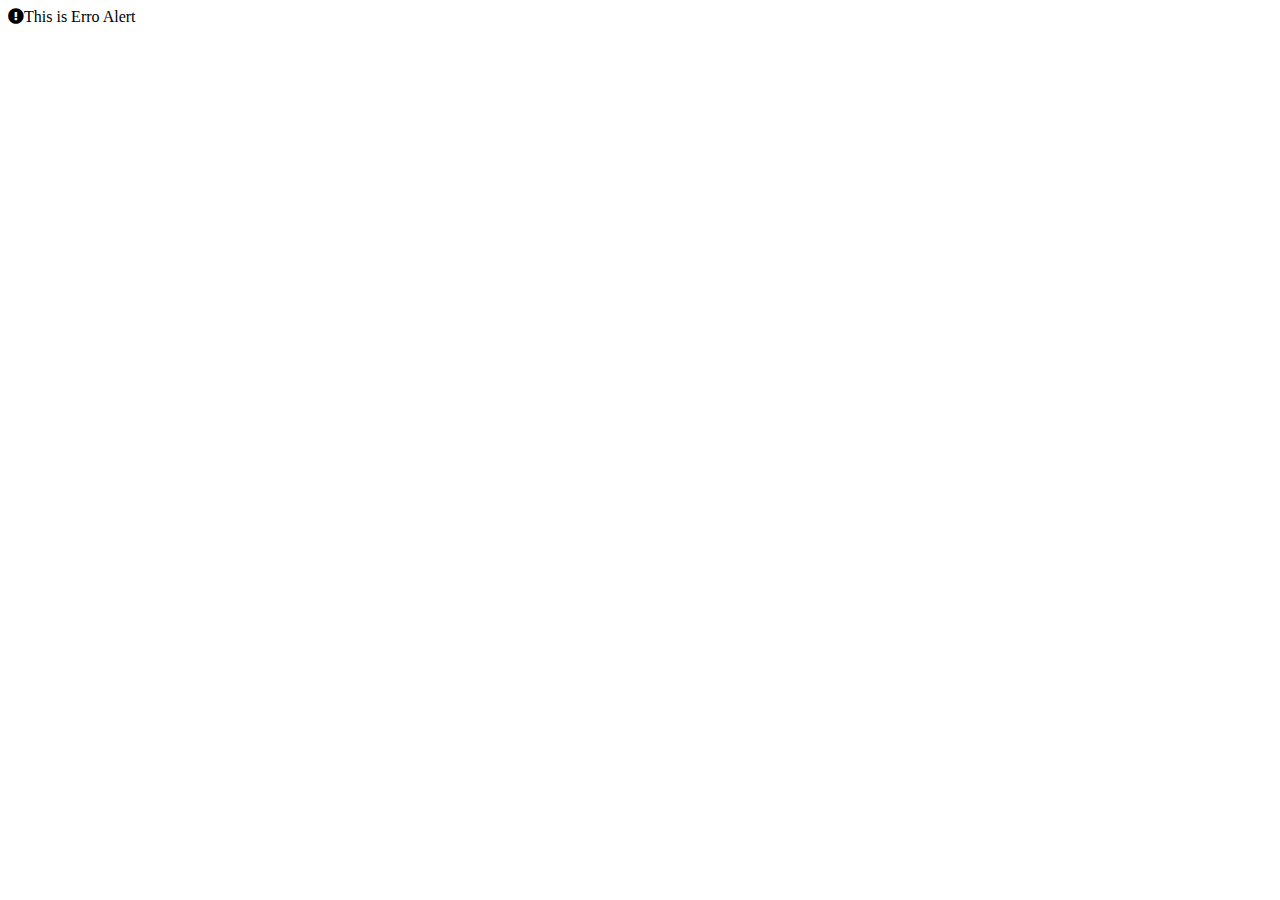
==== alert/alert.html @ 1987a723 "feat: add alert" ====
<!DOCTYPE html>
<html lang="en">
<head>
    <meta charset="UTF-8">
    <meta http-equiv="X-UA-Compatible" content="IE=edge">
    <meta name="viewport" content="width=device-width, initial-scale=1.0">
    <link rel="stylesheet" href="alert.css">
    <link rel="stylesheet" href="https://use.fontawesome.com/releases/v5.15.4/css/all.css">
    <title>Alerts</title>
</head>
<body>
    <div class="wrapper" >
    
        <div class="alert-container"><i class="fas fa-exclamation-circle"></i>This is Erro Alert</div>
        


    </div>
</body>
</html>
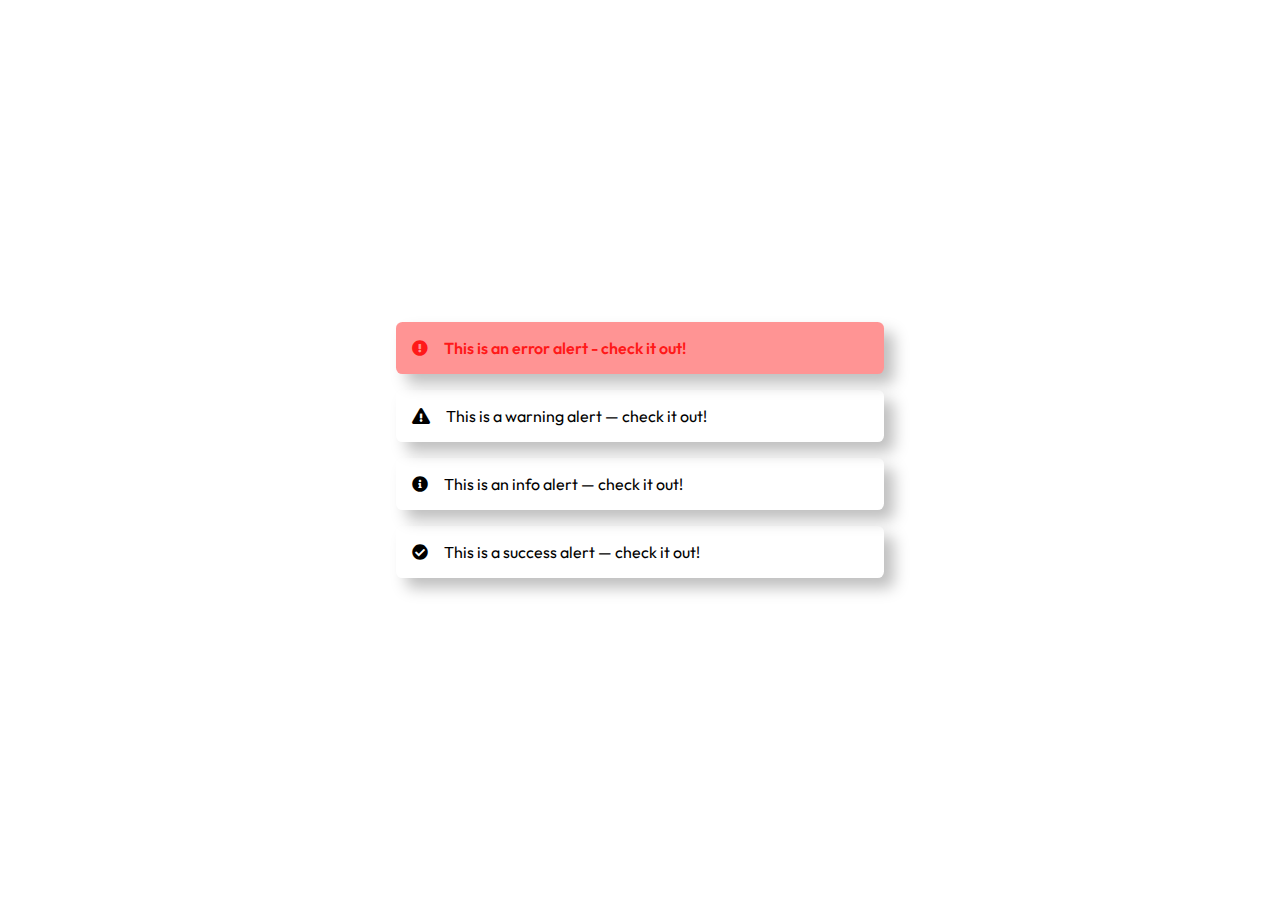
==== commit ab40e306: "feat: add warning,info,success alerts" ====
--- a/alert/alert.html
+++ b/alert/alert.html
@@ -11,7 +11,18 @@
 <body>
     <div class="wrapper" >
     
-        <div class="alert-container"><i class="fas fa-exclamation-circle"></i>This is Erro Alert</div>
+        <div class="alert-container red-error-alert">
+            <i class="fas fa-exclamation-circle"></i>This is an error alert - check it out!
+        </div>
+        <div class="alert-container">
+            <i class="fas fa-exclamation-triangle"></i>This is a warning alert — check it out!
+        </div>
+        <div class="alert-container">
+            <i class="fas fa-info-circle"></i>This is an info alert — check it out!
+        </div>
+        <div class="alert-container">
+            <i class="fas fa-check-circle"></i>This is a success alert — check it out!
+        </div>
         
 
 
--- a/alert/alert.css
+++ b/alert/alert.css
@@ -0,0 +1,20 @@
+@import url(/avatar/avatar.css);
+@import url('https://fonts.googleapis.com/css2?family=Outfit:wght@300;400;500;600&display=swap');
+/* alert container */
+.alert-container{
+    /* border: 1px solid red; */
+    display: flex;
+    align-items: center;
+    width: 30.5rem;
+    padding: 1rem;
+    gap:1rem;
+    box-shadow:10px 10px 15px rgba(0, 0, 0, 0.253);
+    border-radius: 0.4rem;
+}
+
+/* red error alert */
+.red-error-alert{
+    background-color: rgb(255, 148, 148);
+    color: rgba(255, 8, 8, 0.89);
+    font-weight: 600;
+}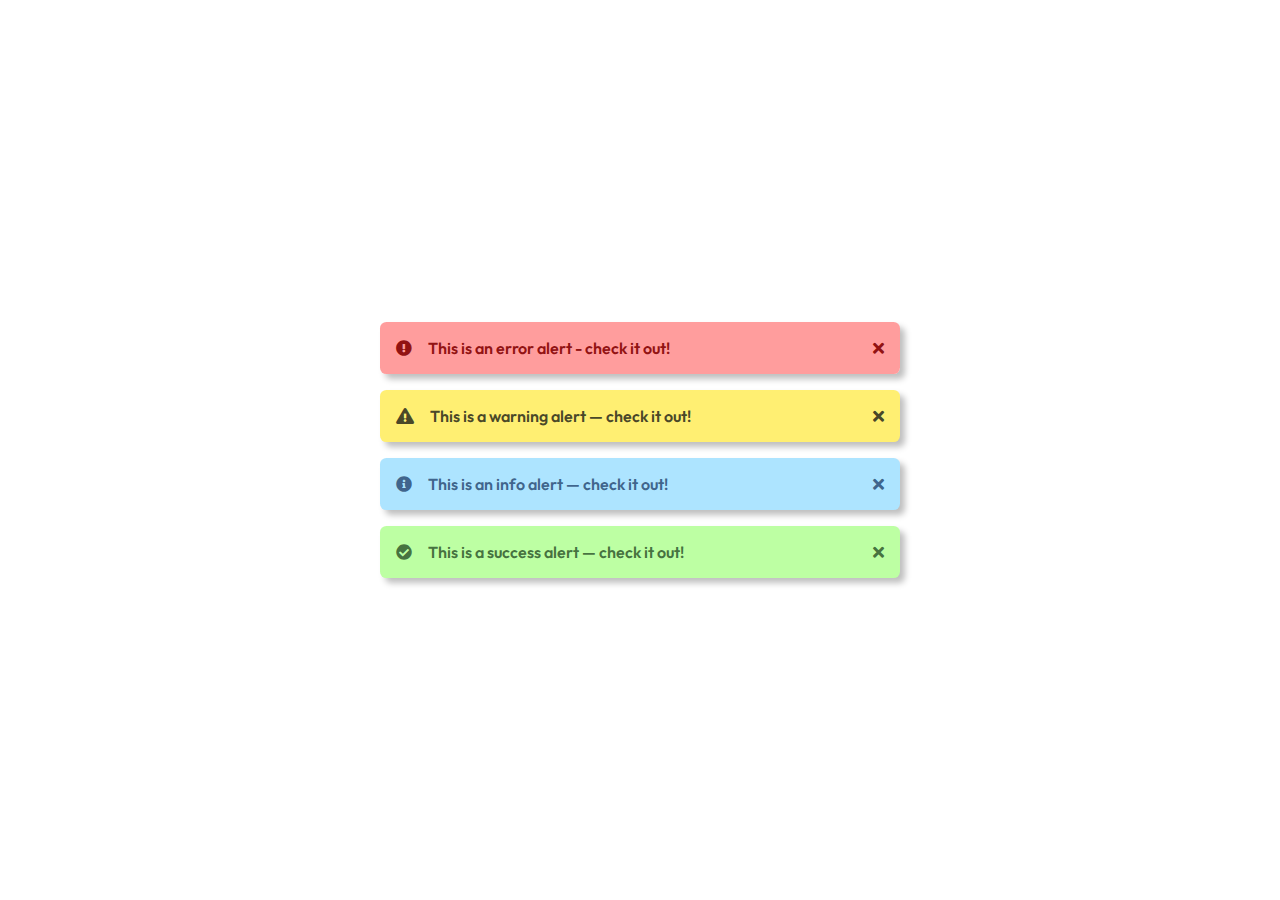
==== commit 57f1ea30: "style: added close button" ====
--- a/alert/alert.html
+++ b/alert/alert.html
@@ -12,16 +12,22 @@
     <div class="wrapper" >
     
         <div class="alert-container red-error-alert">
-            <i class="fas fa-exclamation-circle"></i>This is an error alert - check it out!
+            <i class="fas fa-exclamation-circle"></i> <p>This is an error alert - check it out!</p>
+            <i class="alert-container-close fas fa-times"></i> 
         </div>
-        <div class="alert-container">
-            <i class="fas fa-exclamation-triangle"></i>This is a warning alert — check it out!
+        <div class="alert-container yellow-warning-alert">
+            <i class="fas fa-exclamation-triangle"></i> <p>This is a warning alert — check it out!</p>
+            <i class="alert-container-close fas fa-times"></i> 
         </div>
-        <div class="alert-container">
-            <i class="fas fa-info-circle"></i>This is an info alert — check it out!
+        <div class="alert-container blue-info-alert">
+            <i class="fas fa-info-circle"></i>
+            <p>This is an info alert — check it out!</p> 
+            <i class="alert-container-close fas fa-times"></i>
         </div>
-        <div class="alert-container">
-            <i class="fas fa-check-circle"></i>This is a success alert — check it out!
+        <div class="alert-container green-success-alert">
+            <i class="fas fa-check-circle"></i> 
+            <p>This is a success alert — check it out!</p>
+            <i class="alert-container-close fas fa-times"></i> 
         </div>
         
 
--- a/alert/alert.css
+++ b/alert/alert.css
@@ -1,20 +1,45 @@
 @import url(/avatar/avatar.css);
-@import url('https://fonts.googleapis.com/css2?family=Outfit:wght@300;400;500;600&display=swap');
 /* alert container */
 .alert-container{
     /* border: 1px solid red; */
     display: flex;
     align-items: center;
-    width: 30.5rem;
+    width: 32.5rem;
     padding: 1rem;
     gap:1rem;
-    box-shadow:10px 10px 15px rgba(0, 0, 0, 0.253);
+    box-shadow:5px 5px 6px rgba(0, 0, 0, 0.253);
     border-radius: 0.4rem;
 }
 
 /* red error alert */
 .red-error-alert{
-    background-color: rgb(255, 148, 148);
-    color: rgba(255, 8, 8, 0.89);
+    background-color: rgba(255, 148, 148, 0.918);
+    color: rgba(131, 0, 0, 0.89);
     font-weight: 600;
+}
+
+/*  yellow warning alert */
+.yellow-warning-alert{
+    background-color: rgb(255, 239, 114);
+    color: rgba(49, 49, 30, 0.89);
+    font-weight: 600;
+}
+
+/* blue information alert */
+.blue-info-alert{
+    background-color: rgb(173, 228, 255);
+    color: rgba(0, 26, 73, 0.65);
+    font-weight: 600;
+}
+
+/* green success alert */
+.green-success-alert{
+    background-color: rgb(189, 255, 163);
+    color: rgba(1, 31, 5, 0.65);
+    font-weight: 600;
+}
+
+/* alert close icon */
+.alert-container-close{
+    margin-left: auto;
 }